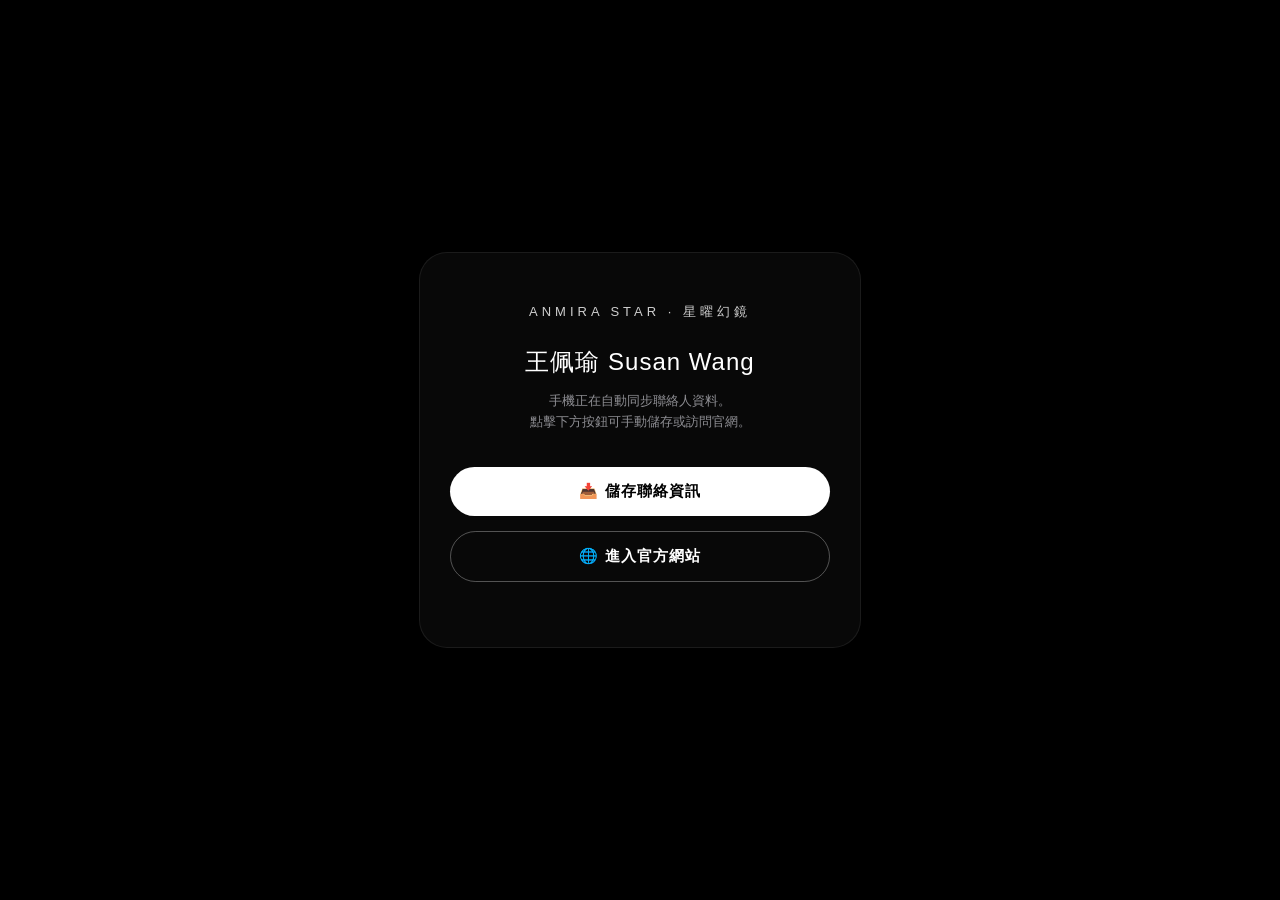
==== card.html @ 1de54ece "Add files via upload" ====
<!DOCTYPE html>
<html lang="zh-TW">
<head>
    <meta charset="UTF-8">
    <meta name="viewport" content="width=device-width, initial-scale=1.0">
    <title>ANMIRA STAR | 星曜幻鏡 電子名片</title>
    <style>
        /* 承襲官網：科技深黑宇宙與極簡文字 */
        body { 
            font-family: -apple-system, BlinkMacSystemFont, "Segoe UI", Roboto, "Helvetica Neue", Arial, sans-serif; 
            background-color: #000000; 
            color: #ffffff; 
            display: flex; 
            justify-content: center; 
            align-items: center; 
            height: 100vh; 
            margin: 0;
            overflow: hidden;
        }

        /* 頂級毛玻璃質感卡片 (Glassmorphism) */
        .box { 
            text-align: center; 
            background: rgba(255, 255, 255, 0.03); 
            backdrop-filter: blur(12px);
            -webkit-backdrop-filter: blur(12px);
            border: 1px solid rgba(255, 255, 255, 0.08);
            padding: 50px 30px; 
            border-radius: 28px; 
            box-shadow: 0 20px 50px rgba(0, 0, 0, 0.5); 
            max-width: 90%; 
            width: 380px; 
        }

        /* 官網星曜光芒與品牌文字 */
        .logo-text { 
            color: #ffffff; 
            font-weight: 300; 
            font-size: 13px; 
            letter-spacing: 4px; 
            margin-bottom: 25px; 
            text-transform: uppercase; 
            opacity: 0.8;
        }
        
        h2 { 
            margin: 0 0 10px 0; 
            color: #ffffff; 
            font-size: 24px; 
            font-weight: 500;
            letter-spacing: 1px;
        }
        
        p { 
            color: #8e8e93; 
            font-size: 13px; 
            margin-bottom: 35px; 
            line-height: 1.6; 
            font-weight: 300;
        }

        /* 響應式主核心按鈕：純白與透明框格交織 */
        .btn { 
            display: block; 
            background: #ffffff; 
            color: #000000; 
            text-decoration: none; 
            padding: 15px; 
            border-radius: 50px; 
            font-weight: 600; 
            margin-bottom: 15px; 
            font-size: 15px; 
            letter-spacing: 1px;
            transition: all 0.3s ease; 
        }
        .btn:hover { 
            background: #e5e5ea;
            transform: translateY(-2px);
        }
        
        /* 輔助按鈕：極簡鏤空邊框 */
        .btn-sub { 
            background: transparent; 
            color: #ffffff; 
            border: 1px solid rgba(255, 255, 255, 0.3); 
        }
        .btn-sub:hover { 
            background: rgba(255, 255, 255, 0.08); 
            border-color: rgba(255, 255, 255, 0.6);
            transform: translateY(-2px);
        }
    </style>
</head>
<body>

    <div class="box">
        <div class="logo-text">ANMIRA STAR · 星曜幻鏡</div>
        <h2 id="user-name">正在接入幻境...</h2>
        <p>手機正在自動同步聯絡人資料。<br>點擊下方按鈕可手動儲存或訪問官網。</p>
        
        <!-- 操控鈕 -->
        <a href="#" id="vcf-link" class="btn">📥 儲存聯絡資訊</a>
        <a href="https://anmirastar.com/" class="btn btn-sub">🌐 進入官方網站</a>
    </div>

    <script>
        // 1. 解析網址後綴 ?name= 參數
        const urlParams = new URLSearchParams(window.location.search);
        let name = urlParams.get('name') || 'susan';
        name = name.toLowerCase();
        
        // 2. 依參數精準賦予對應人名
        if (name === 'susan') {
            document.getElementById('user-name').innerText = "王佩瑜 Susan Wang";
        } else {
            // 自動將首字母大寫，維持極簡美感
            document.getElementById('user-name').innerText = name.toUpperCase() + " 的電子名片";
        }
        
        // 3. 綁定動態 VCF 檔案連結
        const vcfPath = `./files/${name}.vcf`;
        document.getElementById('vcf-link').href = vcfPath;

        // 4. 一秒觸發原生下載機制
        window.onload = function() {
            setTimeout(() => {
                const link = document.createElement('a');
                link.href = vcfPath;
                link.download = `${name}.vcf`;
                document.body.appendChild(link);
                link.click();
                document.body.removeChild(link);
            }, 450);
        };
    </script>

</body>
</html>
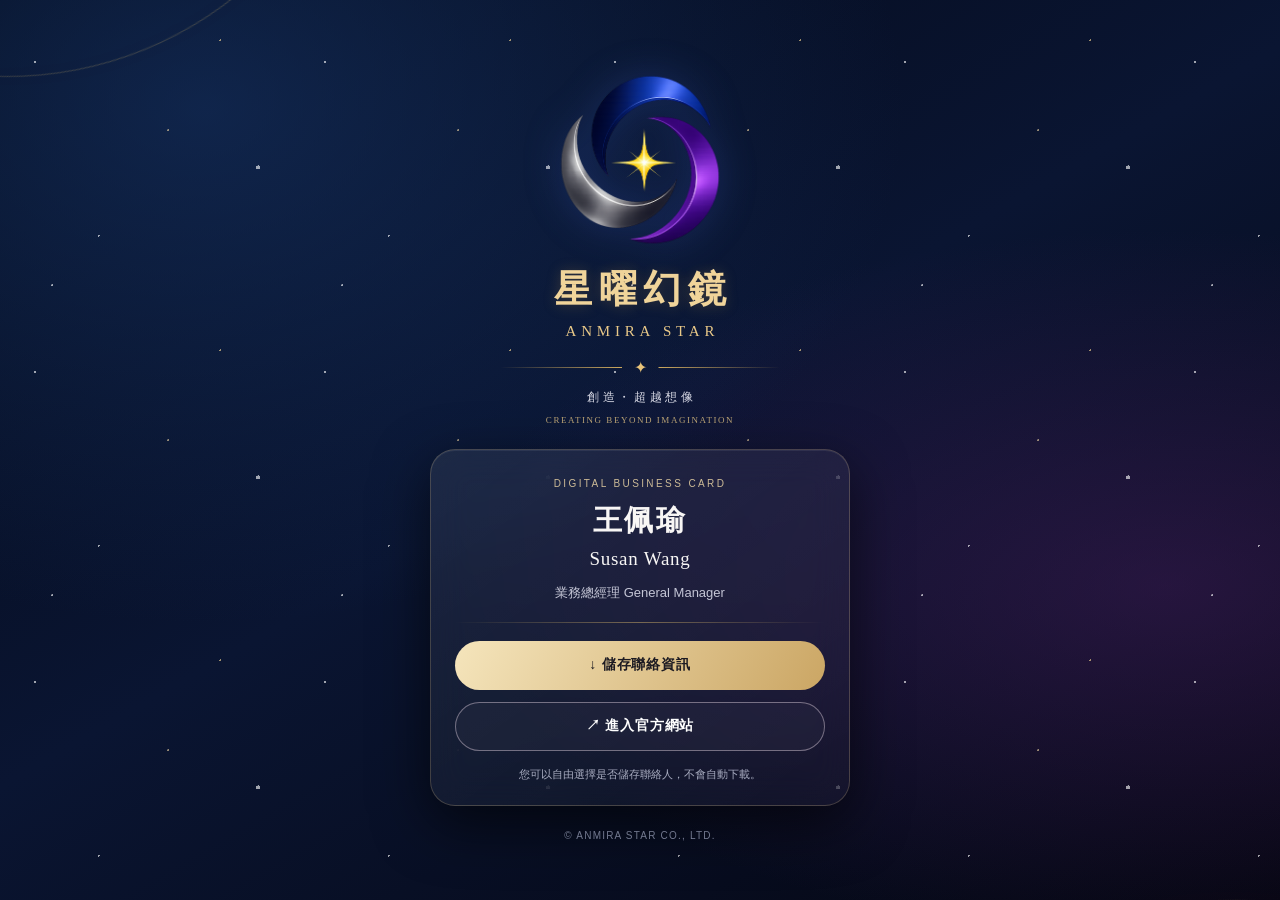
==== commit 2cef4a65: "Update card.html" ====
--- a/card.html
+++ b/card.html
@@ -1,138 +1,136 @@
 <!DOCTYPE html>
-<html lang="zh-TW">
+<html lang="zh-Hant">
 <head>
-    <meta charset="UTF-8">
-    <meta name="viewport" content="width=device-width, initial-scale=1.0">
-    <title>ANMIRA STAR | 星曜幻鏡 電子名片</title>
-    <style>
-        /* 承襲官網：科技深黑宇宙與極簡文字 */
-        body { 
-            font-family: -apple-system, BlinkMacSystemFont, "Segoe UI", Roboto, "Helvetica Neue", Arial, sans-serif; 
-            background-color: #000000; 
-            color: #ffffff; 
-            display: flex; 
-            justify-content: center; 
-            align-items: center; 
-            height: 100vh; 
-            margin: 0;
-            overflow: hidden;
-        }
-
-        /* 頂級毛玻璃質感卡片 (Glassmorphism) */
-        .box { 
-            text-align: center; 
-            background: rgba(255, 255, 255, 0.03); 
-            backdrop-filter: blur(12px);
-            -webkit-backdrop-filter: blur(12px);
-            border: 1px solid rgba(255, 255, 255, 0.08);
-            padding: 50px 30px; 
-            border-radius: 28px; 
-            box-shadow: 0 20px 50px rgba(0, 0, 0, 0.5); 
-            max-width: 90%; 
-            width: 380px; 
-        }
-
-        /* 官網星曜光芒與品牌文字 */
-        .logo-text { 
-            color: #ffffff; 
-            font-weight: 300; 
-            font-size: 13px; 
-            letter-spacing: 4px; 
-            margin-bottom: 25px; 
-            text-transform: uppercase; 
-            opacity: 0.8;
-        }
-        
-        h2 { 
-            margin: 0 0 10px 0; 
-            color: #ffffff; 
-            font-size: 24px; 
-            font-weight: 500;
-            letter-spacing: 1px;
-        }
-        
-        p { 
-            color: #8e8e93; 
-            font-size: 13px; 
-            margin-bottom: 35px; 
-            line-height: 1.6; 
-            font-weight: 300;
-        }
-
-        /* 響應式主核心按鈕：純白與透明框格交織 */
-        .btn { 
-            display: block; 
-            background: #ffffff; 
-            color: #000000; 
-            text-decoration: none; 
-            padding: 15px; 
-            border-radius: 50px; 
-            font-weight: 600; 
-            margin-bottom: 15px; 
-            font-size: 15px; 
-            letter-spacing: 1px;
-            transition: all 0.3s ease; 
-        }
-        .btn:hover { 
-            background: #e5e5ea;
-            transform: translateY(-2px);
-        }
-        
-        /* 輔助按鈕：極簡鏤空邊框 */
-        .btn-sub { 
-            background: transparent; 
-            color: #ffffff; 
-            border: 1px solid rgba(255, 255, 255, 0.3); 
-        }
-        .btn-sub:hover { 
-            background: rgba(255, 255, 255, 0.08); 
-            border-color: rgba(255, 255, 255, 0.6);
-            transform: translateY(-2px);
-        }
-    </style>
+<meta charset="UTF-8">
+<meta name="viewport" content="width=device-width, initial-scale=1, viewport-fit=cover">
+<meta name="theme-color" content="#070c20">
+<title>ANMIRA STAR｜星曜幻鏡 電子名片</title>
+<style>
+:root{color-scheme:dark;--gold:#e6c889;--muted:#b8bdd1;--white:#f8f6f5}
+*{box-sizing:border-box}
+html{min-height:100%;background:#070c20}
+body{margin:0;min-height:100svh;font-family:-apple-system,BlinkMacSystemFont,"Noto Sans TC","Segoe UI",sans-serif;color:var(--white);background:radial-gradient(ellipse at 16% 12%,#17356899,transparent 46%),radial-gradient(ellipse at 91% 65%,#54226c66,transparent 43%),linear-gradient(150deg,#030918,#0a1532 48%,#050611);display:grid;place-items:center;padding:32px 16px;overflow-x:hidden;position:relative}
+body::before{content:"";position:fixed;inset:0;pointer-events:none;opacity:.62;background-image:radial-gradient(1px 1px at 12% 20%,#fff 98%,transparent),radial-gradient(1px 1px at 76% 13%,#f8d993 98%,transparent),radial-gradient(2px 2px at 89% 54%,#fff 98%,transparent),radial-gradient(1px 1px at 34% 76%,#fff 98%,transparent),radial-gradient(1px 1px at 58% 42%,#e8d1a1 98%,transparent),radial-gradient(1px 1px at 18% 92%,#fff 98%,transparent);background-size:290px 310px}
+.orbit{position:fixed;width:76vw;height:76vw;max-width:730px;max-height:730px;border:1px solid #e2b9683b;border-radius:50%;pointer-events:none;transform:rotate(-25deg);filter:drop-shadow(0 0 9px #d9a65055)}
+.orbit.one{top:-51vw;left:-28vw}.orbit.two{bottom:-57vw;right:-25vw}
+.shell{width:min(100%,420px);position:relative;z-index:1;text-align:center}
+.brand{padding:12px 10px 24px}
+.brand img{width:clamp(126px,38vw,174px);height:auto;display:block;margin:0 auto 12px;filter:drop-shadow(0 0 18px #4162d044)}
+.brand-name{font-family:"Noto Serif TC","Songti TC","PMingLiU",serif;font-size:clamp(28px,8vw,38px);letter-spacing:.18em;padding-left:.18em;color:#f0d49a;text-shadow:0 1px 14px #c69a4540;font-weight:600}
+.brand-en{font-family:Georgia,serif;font-size:15px;letter-spacing:.32em;padding-left:.32em;color:#e8c888;margin-top:8px}
+.star-rule{display:flex;align-items:center;gap:12px;max-width:280px;margin:18px auto 12px;color:#e9c47a}.star-rule:before,.star-rule:after{content:"";height:1px;flex:1;background:linear-gradient(90deg,transparent,#cda95e)}.star-rule:after{transform:rotate(180deg)}
+.slogan{color:#d7d8e4;letter-spacing:.3em;font-size:12px;padding-left:.3em}.slogan-en{color:#bba476;font-family:Georgia,serif;font-size:9px;letter-spacing:.17em;margin-top:9px}
+.panel{background:linear-gradient(145deg,#ffffff13,#ffffff06);border:1px solid #e4c58c3b;border-radius:25px;padding:28px 24px 22px;box-shadow:0 18px 55px #0009,inset 0 1px #ffffff12;backdrop-filter:blur(18px);-webkit-backdrop-filter:blur(18px)}
+.eyebrow{font-size:10px;color:#cdbb97;letter-spacing:.24em;margin-bottom:12px}
+h1{font-size:29px;letter-spacing:.09em;margin:0;font-weight:600} .english-name{font-family:Georgia,serif;font-size:19px;letter-spacing:.04em;margin:7px 0 12px}.role{font-size:13px;color:#c5c6d6;line-height:1.7;margin:0 0 18px}
+.rule{height:1px;background:linear-gradient(90deg,transparent,#c8a96688,transparent);margin-bottom:18px}
+a.action{display:flex;align-items:center;justify-content:center;gap:9px;min-height:49px;border-radius:999px;text-decoration:none;font-weight:600;font-size:14px;letter-spacing:.06em;transition:transform .2s,background .2s}a.action:hover{transform:translateY(-2px)}a.action[aria-disabled="true"]{opacity:.55;pointer-events:none}a.action:focus-visible{outline:3px solid white;outline-offset:3px}
+.primary{background:linear-gradient(120deg,#f5e5bc,#cba664);color:#1c1a22;margin-bottom:12px}.secondary{border:1px solid #c4b6c688;color:#fff;background:#ffffff08}
+.note{color:#a9adc1;font-size:11px;line-height:1.6;margin:15px 0 0}
+.footer{color:#9199b5;font-size:10px;letter-spacing:.12em;margin-top:24px}
+@media(max-width:360px){.panel{padding:23px 18px}.brand{padding-top:0}.brand-name{font-size:28px}}
+@media(prefers-reduced-motion:reduce){a.action{transition:none}}
+</style>
 </head>
 <body>
+<div class="orbit one" aria-hidden="true"></div><div class="orbit two" aria-hidden="true"></div>
+<main class="shell">
+  <header class="brand">
+    <img src="./assets/brand/logo-master.png" alt="星曜幻鏡藍紫銀星軌與金色星芒 Logo">
+    <div class="brand-name">星曜幻鏡</div>
+    <div class="brand-en">ANMIRA STAR</div>
+    <div class="star-rule" aria-hidden="true">✦</div>
+    <div class="slogan">創造・超越想像</div>
+    <div class="slogan-en">CREATING BEYOND IMAGINATION</div>
+  </header>
+  <section class="panel" aria-label="員工電子名片">
+    <div class="eyebrow">DIGITAL BUSINESS CARD</div>
+    <h1 id="name-zh">王佩瑜</h1>
+    <div class="english-name" id="name-en">Susan Wang</div>
+    <p class="role" id="role">業務總經理 · General Manager</p>
+    <div class="rule"></div>
+    <a class="action primary" id="vcf-link" href="#" aria-disabled="true">正在載入聯絡資料…</a>
+    <a class="action secondary" href="https://anmirastar.com/">↗ 進入官方網站</a>
+    <p class="note">您可以自由選擇是否儲存聯絡人，不會自動下載。</p>
+  </section>
+  <div class="footer">© ANMIRA STAR CO., LTD.</div>
+</main>
+<script>
+(async function () {
+  const params = new URLSearchParams(location.search);
+  const id = (params.get('name') || 'susan').trim().toLowerCase();
+  const nameZh = document.getElementById('name-zh');
+  const nameEn = document.getElementById('name-en');
+  const role = document.getElementById('role');
+  const link = document.getElementById('vcf-link');
 
-    <div class="box">
-        <div class="logo-text">ANMIRA STAR · 星曜幻鏡</div>
-        <h2 id="user-name">正在接入幻境...</h2>
-        <p>手機正在自動同步聯絡人資料。<br>點擊下方按鈕可手動儲存或訪問官網。</p>
-        
-        <!-- 操控鈕 -->
-        <a href="#" id="vcf-link" class="btn">📥 儲存聯絡資訊</a>
-        <a href="https://anmirastar.com/" class="btn btn-sub">🌐 進入官方網站</a>
-    </div>
+  function unavailable(message) {
+    nameZh.textContent = '無法取得電子名片';
+    nameEn.textContent = 'Contact unavailable';
+    role.textContent = message;
+    link.hidden = true;
+  }
 
-    <script>
-        // 1. 解析網址後綴 ?name= 參數
-        const urlParams = new URLSearchParams(window.location.search);
-        let name = urlParams.get('name') || 'susan';
-        name = name.toLowerCase();
-        
-        // 2. 依參數精準賦予對應人名
-        if (name === 'susan') {
-            document.getElementById('user-name').innerText = "王佩瑜 Susan Wang";
-        } else {
-            // 自動將首字母大寫，維持極簡美感
-            document.getElementById('user-name').innerText = name.toUpperCase() + " 的電子名片";
-        }
-        
-        // 3. 綁定動態 VCF 檔案連結
-        const vcfPath = `./files/${name}.vcf`;
-        document.getElementById('vcf-link').href = vcfPath;
+  // vCard 3.0 欄位的特殊字元跳脫；避免換行破壞格式。
+  function esc(value) {
+    return String(value ?? '').replace(/\\/g, '\\\\').replace(/\r?\n/g, '\\n')
+      .replace(/;/g, '\\;').replace(/,/g, '\\,');
+  }
+  function makeVCard(p) {
+    const full = [p.nameZh, p.nameEn].filter(Boolean).join(' ');
+    const lines = [
+      'BEGIN:VCARD', 'VERSION:3.0',
+      'N:' + [p.familyName || '', p.givenName || '', '', '', ''].map(esc).join(';'),
+      'FN:' + esc(full),
+      'ORG:' + esc(p.organization || '星曜幻鏡股份有限公司'),
+      'TITLE:' + esc(p.title || ''),
+      'TEL;TYPE=CELL:' + esc(p.phone || ''),
+      'EMAIL;TYPE=INTERNET:' + esc(p.email || '')
+    ];
+    // 每個地址單獨一筆 ADR；手機是否顯示據點名稱依系統而定。
+    for (const office of (p.offices || [])) {
+      if (!office.address) continue;
+      lines.push('ADR;TYPE=WORK:;;' + esc(office.address) + ';;;;');
+    }
+    if (p.website) lines.push('URL:' + esc(p.website));
+    const notes = [p.taxId ? '統編：' + p.taxId : '',
+      ...(p.offices || []).filter(o => o.address).map(o => o.label + '：' + o.address)]
+      .filter(Boolean).join('\n');
+    if (notes) lines.push('NOTE:' + esc(notes));
+    lines.push('END:VCARD');
+    return lines.join('\r\n') + '\r\n';
+  }
 
-        // 4. 一秒觸發原生下載機制
-        window.onload = function() {
-            setTimeout(() => {
-                const link = document.createElement('a');
-                link.href = vcfPath;
-                link.download = `${name}.vcf`;
-                document.body.appendChild(link);
-                link.click();
-                document.body.removeChild(link);
-            }, 450);
-        };
-    </script>
-
+  if (!/^[a-z0-9_-]+$/.test(id)) {
+    unavailable('網址中的員工代號格式不正確。');
+    return;
+  }
+  try {
+    const response = await fetch('./employees.json', { cache: 'no-cache' });
+    if (!response.ok) throw new Error('employees.json HTTP ' + response.status);
+    const employees = await response.json();
+    const p = employees[id];
+    if (!p || !p.nameZh || !p.nameEn) {
+      unavailable('找不到這位員工，請確認 QR Code 網址。');
+      return;
+    }
+    nameZh.textContent = p.nameZh;
+    nameEn.textContent = p.nameEn;
+    role.textContent = p.title || '';
+    document.title = p.nameZh + ' ' + p.nameEn + '｜星曜幻鏡電子名片';
+    const blob = new Blob([new Uint8Array([0xEF, 0xBB, 0xBF]), makeVCard(p)],
+      { type: 'text/vcard;charset=utf-8' });
+    const blobUrl = URL.createObjectURL(blob);
+    link.href = blobUrl;
+    link.download = id + '.vcf';
+    link.removeAttribute('aria-disabled');
+    link.textContent = '↓ 儲存聯絡資訊';
+    window.addEventListener('pagehide', () => URL.revokeObjectURL(blobUrl), { once: true });
+  } catch (error) {
+    console.error('電子名片資料載入失敗:', error);
+    unavailable('員工資料暫時無法載入，請稍後再試。');
+  }
+})();
+</script>
 </body>
 </html>
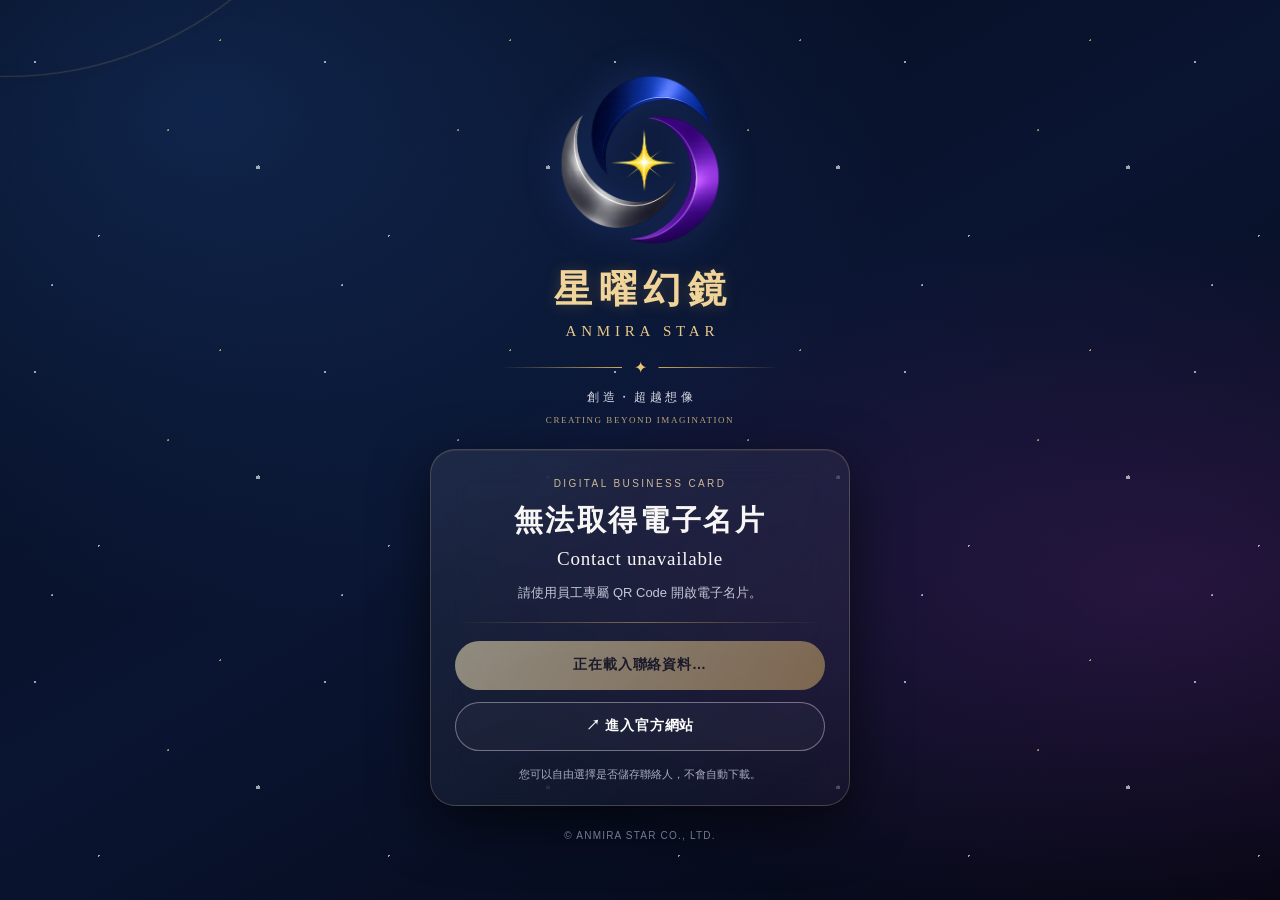
==== commit e7c53a44: "Update card.html" ====
--- a/card.html
+++ b/card.html
@@ -45,9 +45,9 @@
   </header>
   <section class="panel" aria-label="員工電子名片">
     <div class="eyebrow">DIGITAL BUSINESS CARD</div>
-    <h1 id="name-zh">王佩瑜</h1>
-    <div class="english-name" id="name-en">Susan Wang</div>
-    <p class="role" id="role">業務總經理 · General Manager</p>
+    <h1 id="name-zh">載入中…</h1>
+    <div class="english-name" id="name-en"></div>
+    <p class="role" id="role">正在讀取電子名片資料</p>
     <div class="rule"></div>
     <a class="action primary" id="vcf-link" href="#" aria-disabled="true">正在載入聯絡資料…</a>
     <a class="action secondary" href="https://anmirastar.com/">↗ 進入官方網站</a>
@@ -58,7 +58,7 @@
 <script>
 (async function () {
   const params = new URLSearchParams(location.search);
-  const id = (params.get('name') || 'susan').trim().toLowerCase();
+  const id = (params.get('name') || '').trim().toLowerCase();
   const nameZh = document.getElementById('name-zh');
   const nameEn = document.getElementById('name-en');
   const role = document.getElementById('role');
@@ -71,34 +71,9 @@
     link.hidden = true;
   }
 
-  // vCard 3.0 欄位的特殊字元跳脫；避免換行破壞格式。
-  function esc(value) {
-    return String(value ?? '').replace(/\\/g, '\\\\').replace(/\r?\n/g, '\\n')
-      .replace(/;/g, '\\;').replace(/,/g, '\\,');
-  }
-  function makeVCard(p) {
-    const full = [p.nameZh, p.nameEn].filter(Boolean).join(' ');
-    const lines = [
-      'BEGIN:VCARD', 'VERSION:3.0',
-      'N:' + [p.familyName || '', p.givenName || '', '', '', ''].map(esc).join(';'),
-      'FN:' + esc(full),
-      'ORG:' + esc(p.organization || '星曜幻鏡股份有限公司'),
-      'TITLE:' + esc(p.title || ''),
-      'TEL;TYPE=CELL:' + esc(p.phone || ''),
-      'EMAIL;TYPE=INTERNET:' + esc(p.email || '')
-    ];
-    // 每個地址單獨一筆 ADR；手機是否顯示據點名稱依系統而定。
-    for (const office of (p.offices || [])) {
-      if (!office.address) continue;
-      lines.push('ADR;TYPE=WORK:;;' + esc(office.address) + ';;;;');
-    }
-    if (p.website) lines.push('URL:' + esc(p.website));
-    const notes = [p.taxId ? '統編：' + p.taxId : '',
-      ...(p.offices || []).filter(o => o.address).map(o => o.label + '：' + o.address)]
-      .filter(Boolean).join('\n');
-    if (notes) lines.push('NOTE:' + esc(notes));
-    lines.push('END:VCARD');
-    return lines.join('\r\n') + '\r\n';
+  if (!id) {
+    unavailable('請使用員工專屬 QR Code 開啟電子名片。');
+    return;
   }
 
   if (!/^[a-z0-9_-]+$/.test(id)) {
@@ -110,22 +85,21 @@
     if (!response.ok) throw new Error('employees.json HTTP ' + response.status);
     const employees = await response.json();
     const p = employees[id];
-    if (!p || !p.nameZh || !p.nameEn) {
+    if (!p || !p.nameZh) {
       unavailable('找不到這位員工，請確認 QR Code 網址。');
       return;
     }
     nameZh.textContent = p.nameZh;
-    nameEn.textContent = p.nameEn;
+    nameEn.textContent = p.nameEn || '';
     role.textContent = p.title || '';
-    document.title = p.nameZh + ' ' + p.nameEn + '｜星曜幻鏡電子名片';
-    const blob = new Blob([new Uint8Array([0xEF, 0xBB, 0xBF]), makeVCard(p)],
-      { type: 'text/vcard;charset=utf-8' });
-    const blobUrl = URL.createObjectURL(blob);
-    link.href = blobUrl;
-    link.download = id + '.vcf';
+    document.title = [p.nameZh, p.nameEn].filter(Boolean).join(' ') + '｜星曜幻鏡電子名片';
+    // iPhone Safari 對 blob: VCF 連結可能出現 WebKitBlobResource 錯誤。
+    // 使用 GitHub Pages 上實際存在的 .vcf 靜態檔案，避免 blob: 下載。
+    link.href = './files/' + encodeURIComponent(id) + '.vcf';
+    link.removeAttribute('download');
     link.removeAttribute('aria-disabled');
     link.textContent = '↓ 儲存聯絡資訊';
-    window.addEventListener('pagehide', () => URL.revokeObjectURL(blobUrl), { once: true });
+
   } catch (error) {
     console.error('電子名片資料載入失敗:', error);
     unavailable('員工資料暫時無法載入，請稍後再試。');
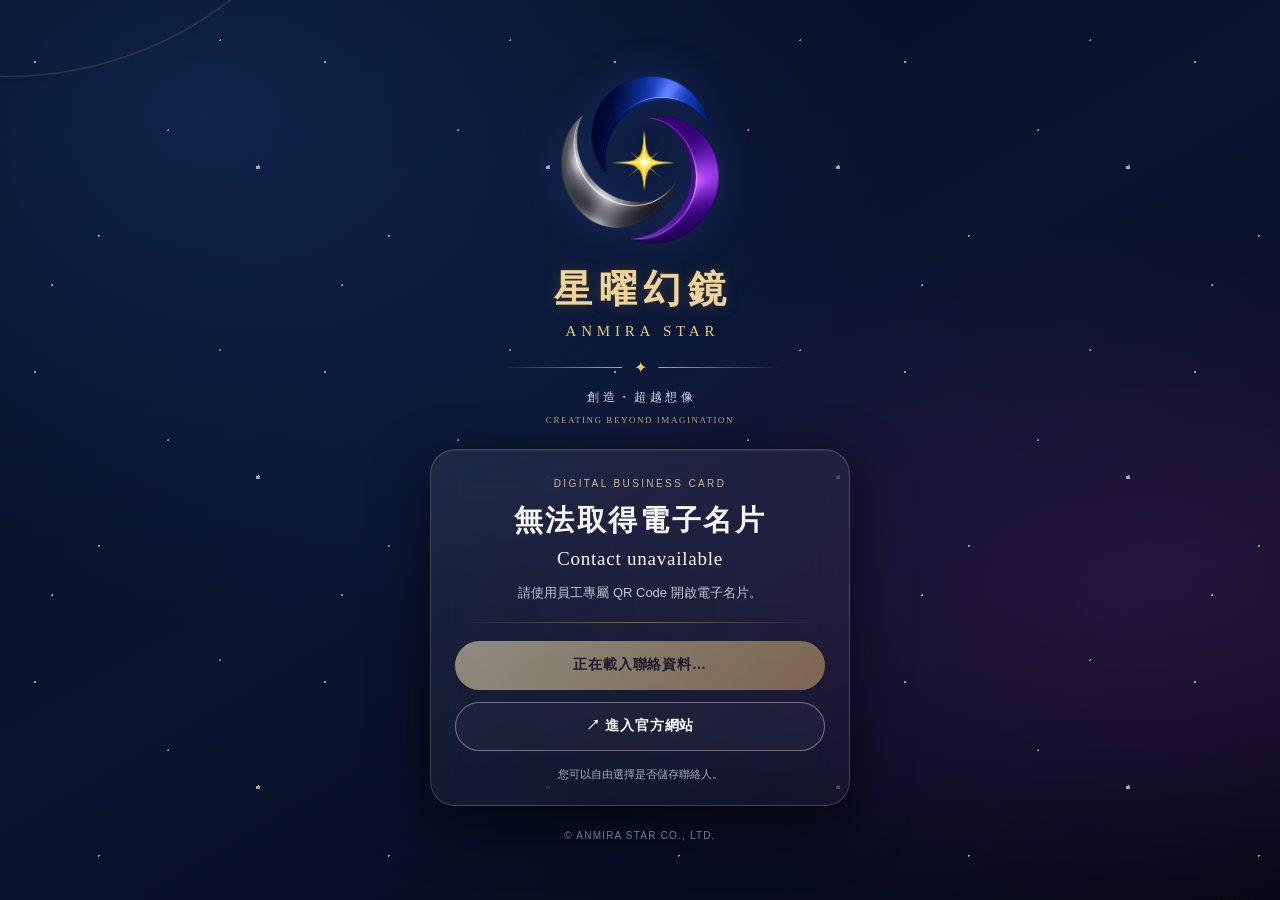
==== commit 3c1b1221: "Update card.html" ====
--- a/card.html
+++ b/card.html
@@ -51,7 +51,7 @@
     <div class="rule"></div>
     <a class="action primary" id="vcf-link" href="#" aria-disabled="true">正在載入聯絡資料…</a>
     <a class="action secondary" href="https://anmirastar.com/">↗ 進入官方網站</a>
-    <p class="note">您可以自由選擇是否儲存聯絡人，不會自動下載。</p>
+    <p class="note">您可以自由選擇是否儲存聯絡人。</p>
   </section>
   <div class="footer">© ANMIRA STAR CO., LTD.</div>
 </main>
